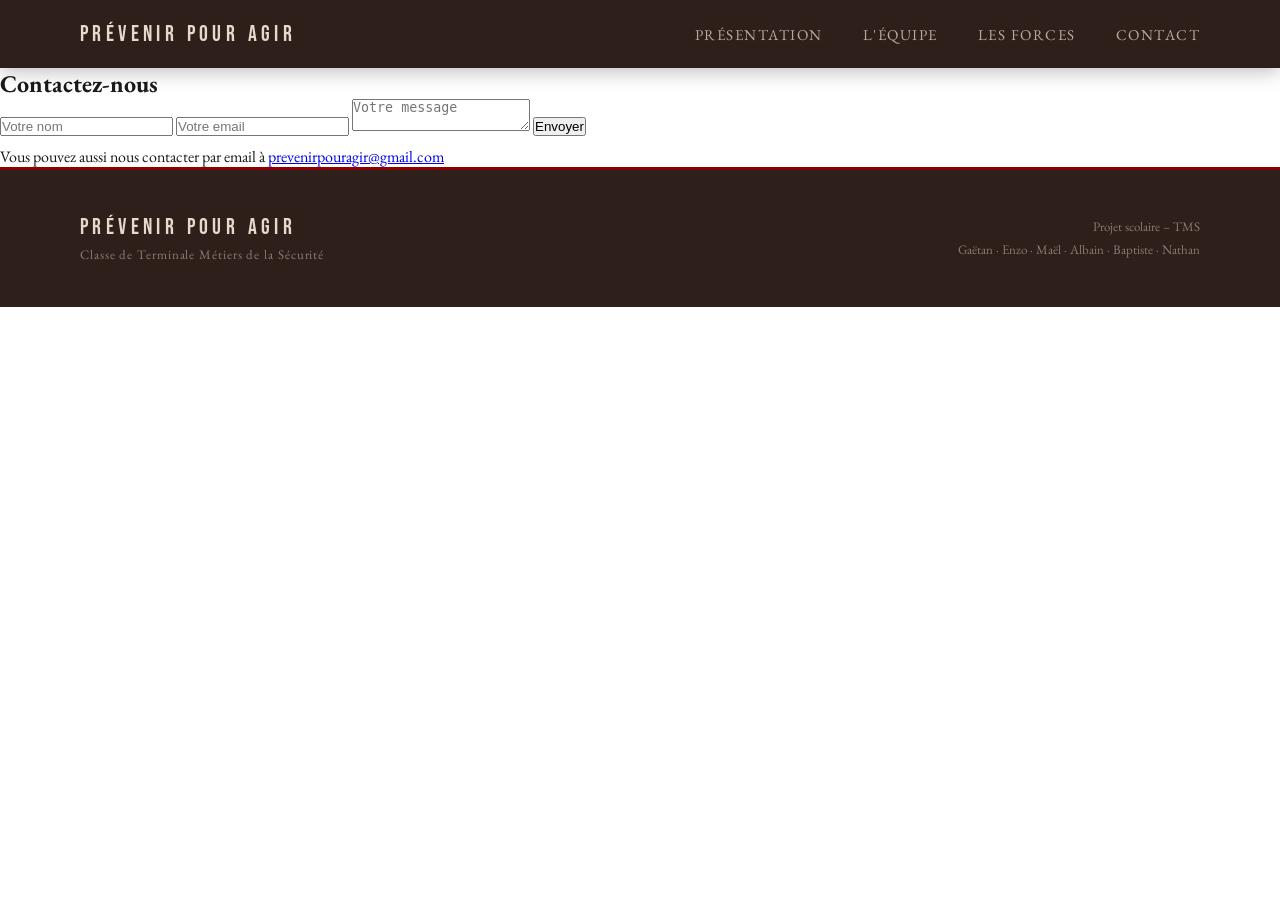
==== contact.html @ b04072f3 "Ajout des principaux contenu" ====
<!DOCTYPE html>
<html lang="fr">
<head>
  <meta charset="UTF-8" />
  <meta name="viewport" content="width=device-width, initial-scale=1.0" />
  <title>Prévenir Pour Agir – Classe de TMS</title>
  <link href="https://fonts.googleapis.com/css2?family=Playfair+Display:wght@400;700;900&family=Bebas+Neue&family=EB+Garamond:wght@400;700&display=swap" rel="stylesheet" />
  <link rel="stylesheet" href="style.css" />
</head>
<body>

  <!-- ── NAVBAR ── -->
  <nav>
    <a class="nav-logo" href="#">Prévenir Pour Agir</a>
    <ul class="nav-links">
      <li><a href="#bienvenue">Présentation</a></li>
      <li><a href="#equipe">L'équipe</a></li>
      <li><a href="#forces">Les forces</a></li>
      <li><a href="#contact">Contact</a></li>
    </ul>
  </nav>

  <section class="content">
    <h2>Contactez-nous</h2>
    <form id="contact-form">
  <input type="text" name="name" placeholder="Votre nom" required>
  <input type="email" name="email" placeholder="Votre email" required>
  <textarea name="message" placeholder="Votre message" required></textarea>

  <!-- honeypot invisible -->
  <input type="text" name="phone" style="display:none">

  <button type="submit" id="submit-btn">Envoyer</button>
  <span id="spinner" style="display:none; margin-left:10px;">⏳ Envoi...</span>
</form>

<div id="form-response" style="margin-top:10px; font-weight:bold;"></div>

<script>
const form = document.getElementById("contact-form");
const responseDiv = document.getElementById("form-response");
const submitBtn = document.getElementById("submit-btn");
const spinner = document.getElementById("spinner");

form.addEventListener("submit", async (e) => {
  e.preventDefault();

  submitBtn.disabled = true;
  spinner.style.display = "inline";
  responseDiv.style.color = "black";
  responseDiv.textContent = "";

  const formData = new FormData(form);

  try {
    const res = await fetch("/api/contact", {
      method: "POST",
      body: formData
    });

    const text = await res.text();

    if (res.ok) {
      responseDiv.style.color = "green";
      responseDiv.textContent = text;
      form.reset();
    } else {
      responseDiv.style.color = "red";
      responseDiv.textContent = text;
    }
  } catch (err) {
    responseDiv.style.color = "red";
    responseDiv.textContent = "Erreur de connexion, réessayez plus tard.";
  } finally {
    submitBtn.disabled = false;
    spinner.style.display = "none";
  }
});
</script>

    <p>Vous pouvez aussi nous contacter par email à <a href="mailto:prevenirpouragir@gmail.com">prevenirpouragir@gmail.com</a></p>
  </section>

    <!-- ── FOOTER ── -->
  <footer id="contact">
    <div>
      <div class="footer-logo">Prévenir Pour Agir</div>
      <div class="footer-sub">Classe de Terminale Métiers de la Sécurité</div>
    </div>
    <div class="footer-right">
      Projet scolaire – TMS<br>
      Gaëtan · Enzo · Maël · Albain · Baptiste · Nathan
    </div>
  </footer>

</body>
</html>
---- style.css ----
*, *::before, *::after { box-sizing: border-box; margin: 0; padding: 0; }

:root {
  --dark:   #2e1f1a;
  --white:  #ffffff;
  --light:  #f7f5f2;
  --mid:    #6b4c3b;
  --accent: #8b0000;
  --border: #e4ddd8;
  --text:   #1a1a1a;
  --muted:  #777;
}

html { scroll-behavior: smooth; }

body {
  background: var(--white);
  font-family: 'EB Garamond', Georgia, serif;
  color: var(--text);
  margin: 0;
}

/* ── NAVBAR ─────────────────────────────────── */
nav {
  position: sticky;
  top: 0;
  z-index: 100;
  background: var(--dark);
  display: flex;
  align-items: center;
  justify-content: space-between;
  padding: 0 80px;
  height: 68px;
  box-shadow: 0 2px 20px rgba(0,0,0,.3);
}

.nav-logo {
  font-family: 'Bebas Neue', sans-serif;
  font-size: 22px;
  letter-spacing: .2em;
  color: #e8d8cc;
  text-decoration: none;
}

.nav-links {
  display: flex;
  gap: 40px;
  list-style: none;
}

.nav-links a {
  font-family: 'EB Garamond', serif;
  font-size: 15px;
  letter-spacing: .1em;
  color: #b8a8a0;
  text-decoration: none;
  text-transform: uppercase;
  transition: color .2s;
}

.nav-links a:hover { color: #fff; }

/* ── HERO ────────────────────────────────────── */
.hero {
  background: var(--dark);
  color: #fff;
  display: flex;
  flex-direction: column;
  align-items: center;
  justify-content: center;
  text-align: center;
  padding: 110px 24px 100px;
  position: relative;
  overflow: hidden;
}

.hero::before {
  content: '';
  position: absolute;
  inset: 0;
  background:
    radial-gradient(ellipse 55% 50% at 15% 65%, rgba(139,0,0,.2) 0%, transparent 70%),
    radial-gradient(ellipse 50% 55% at 85% 25%, rgba(107,76,59,.25) 0%, transparent 70%);
  pointer-events: none;
}

.hero-tag {
  font-family: 'EB Garamond', serif;
  font-size: 13px;
  letter-spacing: .3em;
  text-transform: uppercase;
  color: #c8a898;
  margin-bottom: 22px;
}

.hero h1 {
  font-family: 'Playfair Display', serif;
  font-weight: 900;
  font-size: clamp(56px, 9vw, 108px);
  letter-spacing: -.01em;
  line-height: .93;
  text-transform: uppercase;
  color: #fff;
  margin-bottom: 30px;
  position: relative;
}

.hero-sub {
  font-size: 19px;
  color: #a89890;
  max-width: 560px;
  line-height: 1.65;
  margin-bottom: 44px;
}

.hero-cta {
  display: inline-block;
  background: var(--accent);
  color: #fff;
  font-family: 'Bebas Neue', sans-serif;
  font-size: 16px;
  letter-spacing: .22em;
  padding: 15px 44px;
  text-decoration: none;
  transition: background .2s, transform .15s;
}

.hero-cta:hover {
  background: #a50000;
  transform: translateY(-2px);
}

/* ── PHOTO STRIP ─────────────────────────────── */
.photo-strip {
  display: grid;
  grid-template-columns: repeat(3, 1fr);
  height: 300px;
}

.strip-cell {
  overflow: hidden;
  position: relative;
}

.strip-cell-fire  { background: linear-gradient(135deg, #1a0a00 0%, #5c2800 40%, #c0601a 70%, #e8a040 100%); }
.strip-cell-gend  { background: linear-gradient(160deg, #1a2235 0%, #2e4470 50%, #3a5490 100%); }
.strip-cell-army  { background: linear-gradient(160deg, #2d3018 0%, #5a5f30 50%, #8a8f50 100%); }

.strip-cell-inner {
  width: 100%;
  height: 100%;
  display: flex;
  flex-direction: column;
  align-items: center;
  justify-content: center;
  gap: 14px;
}

.strip-icon { font-size: 72px; }

.strip-label {
  font-family: 'Bebas Neue', sans-serif;
  font-size: 13px;
  letter-spacing: .22em;
  color: rgba(255,255,255,.8);
  border: 1.5px solid rgba(255,255,255,.38);
  padding: 4px 14px;
}

.strip-cell::after {
  content: '';
  position: absolute;
  inset: 0;
  background: rgba(0,0,0,.07);
  pointer-events: none;
}

.copyright {
  font-size: 9px;
  color: rgba(255,255,255,.4);
  position: absolute;
  bottom: 6px;
  left: 8px;
}

/* ── SECTIONS ────────────────────────────────── */
.section-inner {
  max-width: 1140px;
  margin: 0 auto;
}

.section-label {
  font-family: 'EB Garamond', serif;
  font-size: 11px;
  letter-spacing: .32em;
  text-transform: uppercase;
  color: var(--accent);
  margin-bottom: 10px;
}

.section-title {
  font-family: 'Playfair Display', serif;
  font-size: clamp(28px, 3.5vw, 40px);
  font-weight: 700;
  text-transform: uppercase;
  letter-spacing: .05em;
  color: var(--dark);
  text-decoration: underline;
  text-underline-offset: 9px;
  margin-bottom: 44px;
}

/* ── WELCOME / ABOUT ─────────────────────────── */
#bienvenue {
  padding: 90px 80px;
  background: var(--white);
}

.about-grid {
  display: grid;
  grid-template-columns: 1fr 1fr;
  gap: 64px;
}

.about-grid p {
  font-size: 18.5px;
  line-height: 1.85;
  color: #333;
}

/* ── TEAM SECTION ────────────────────────────── */
#equipe {
  padding: 90px 80px;
  background: var(--light);
}

.team-grid {
  display: grid;
  grid-template-columns: repeat(6, 1fr);
  gap: 20px;
}

.team-card {
  background: var(--white);
  border: 1px solid var(--border);
  padding: 28px 14px;
  text-align: center;
  transition: box-shadow .25s, transform .25s;
}

.team-card:hover {
  box-shadow: 0 10px 36px rgba(46,31,26,.12);
  transform: translateY(-5px);
}

.team-avatar {
  width: 58px;
  height: 58px;
  border-radius: 50%;
  background: var(--dark);
  display: flex;
  align-items: center;
  justify-content: center;
  margin: 0 auto 16px;
  font-size: 24px;
}

.team-name {
  font-family: 'EB Garamond', serif;
  font-size: 13px;
  font-weight: 700;
  letter-spacing: .07em;
  text-transform: uppercase;
  color: var(--dark);
  line-height: 1.45;
}

/* ── BOTTOM PHOTOS ───────────────────────────── */
#forces {
  padding: 90px 80px;
  background: var(--white);
}

.bottom-photos {
  display: grid;
  grid-template-columns: repeat(3, 1fr);
  gap: 20px;
  height: 260px;
}

.bp-cell {
  border-radius: 6px;
  overflow: hidden;
  display: flex;
  align-items: center;
  justify-content: center;
  position: relative;
}

.bp-gend {
  background: linear-gradient(135deg, #4a7ab5 0%, #6bafd6 60%, #9fd2f0 100%);
  align-items: flex-end;
  padding-bottom: 22px;
  padding-left: 22px;
}
.bp-fire   { background: linear-gradient(160deg, #1a1a1a 0%, #3a3a3a 50%, #555 100%); }
.bp-police { background: linear-gradient(135deg, #1a2235 0%, #2e3d6b 60%, #4a5faa 100%); }

.badge-side {
  font-family: 'Bebas Neue', sans-serif;
  font-size: 12px;
  letter-spacing: .2em;
  color: #fff;
  writing-mode: vertical-rl;
  transform: rotate(180deg);
}

.badge-white {
  font-family: 'Bebas Neue', sans-serif;
  font-size: 16px;
  letter-spacing: .24em;
  color: #fff;
  border: 2px solid #fff;
  padding: 7px 16px;
}

.bp-fire-inner {
  display: flex;
  flex-direction: column;
  align-items: center;
  gap: 10px;
}

.bp-fire-icon {
  font-size: 60px;
  filter: drop-shadow(0 0 16px #ff6600);
}

.bp-fire-num {
  font-family: 'Bebas Neue', sans-serif;
  font-size: 11px;
  letter-spacing: .22em;
  color: rgba(255,255,255,.35);
}

/* ── FOOTER ─────────────────────────────────── */
footer {
  background: var(--dark);
  color: #c8b8b0;
  padding: 44px 80px;
  display: flex;
  justify-content: space-between;
  align-items: center;
  border-top: 3px solid var(--accent);
}

.footer-logo {
  font-family: 'Bebas Neue', sans-serif;
  font-size: 22px;
  letter-spacing: .2em;
  color: #e8d8cc;
}

.footer-sub {
  font-size: 13px;
  letter-spacing: .07em;
  color: #8a7a74;
  margin-top: 5px;
}

.footer-right {
  font-size: 13px;
  text-align: right;
  color: #8a7a74;
  line-height: 1.7;
}
.footer-contact {
  background: var(--accent);
  color: #fff;
  font-family: 'Bebas Neue', sans-serif;
  font-size: 12px;
  letter-spacing: .22em;
  padding: 10px 28px;
  text-decoration: none;
  transition: background .2s, transform .15s;
}

/* ── RESPONSIVE ──────────────────────────────── */
@media (max-width: 1024px) {
  nav, #bienvenue, #equipe, #forces, footer { padding-left: 36px; padding-right: 36px; }
  .team-grid { grid-template-columns: repeat(3, 1fr); }
}

@media (max-width: 720px) {
  nav { padding: 0 20px; }
  .nav-links { display: none; }
  .photo-strip { grid-template-columns: 1fr; height: auto; }
  .strip-cell { height: 200px; }
  #bienvenue, #equipe, #forces { padding: 60px 20px; }
  .about-grid { grid-template-columns: 1fr; gap: 28px; }
  .team-grid { grid-template-columns: repeat(2, 1fr); }
  .bottom-photos { grid-template-columns: 1fr; height: auto; }
  .bp-cell { height: 180px; }
  footer { flex-direction: column; gap: 16px; text-align: center; padding: 36px 20px; }
  .footer-right { text-align: center; }
}
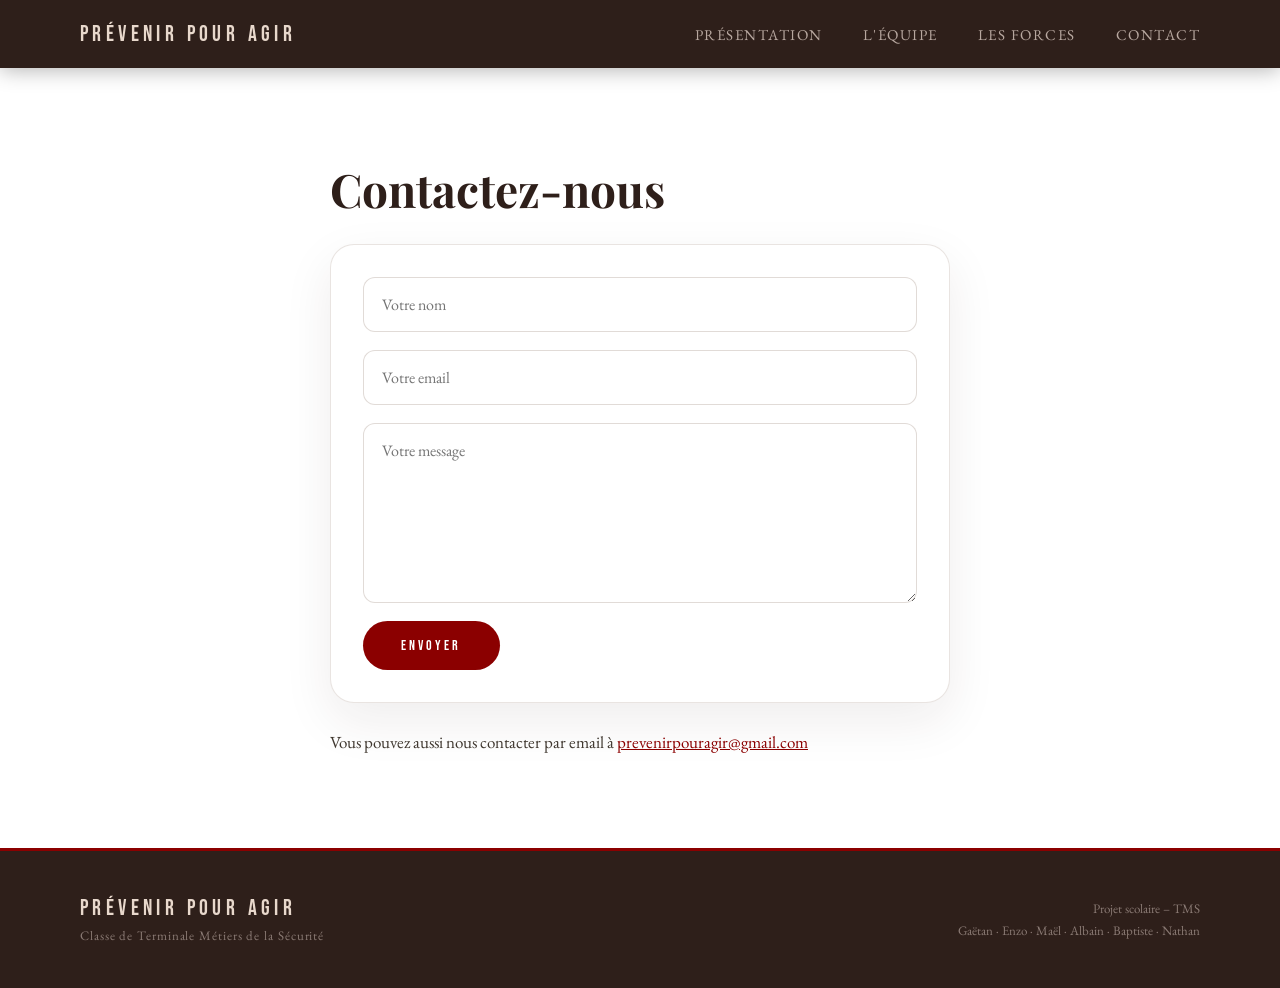
==== commit 87535393: "Ajout des Risques et MAJ du Formulaire de contacte" ====
--- a/contact.html
+++ b/contact.html
@@ -11,78 +11,37 @@
 
   <!-- ── NAVBAR ── -->
   <nav>
-    <a class="nav-logo" href="#">Prévenir Pour Agir</a>
+    <a class="nav-logo" href="index.html">Prévenir Pour Agir</a>
     <ul class="nav-links">
-      <li><a href="#bienvenue">Présentation</a></li>
-      <li><a href="#equipe">L'équipe</a></li>
-      <li><a href="#forces">Les forces</a></li>
-      <li><a href="#contact">Contact</a></li>
+      <li><a href="index.html">Présentation</a></li>
+      <li><a href="index.html#equipe">L'équipe</a></li>
+      <li><a href="index.html#forces">Les forces</a></li>
+      <li><a href="contact.html#contact">Contact</a></li>
     </ul>
   </nav>
 
-  <section class="content">
+  <section class="content" id="contact">
     <h2>Contactez-nous</h2>
     <form id="contact-form">
-  <input type="text" name="name" placeholder="Votre nom" required>
-  <input type="email" name="email" placeholder="Votre email" required>
-  <textarea name="message" placeholder="Votre message" required></textarea>
+      <input type="text" name="name" placeholder="Votre nom" required>
+      <input type="email" name="email" placeholder="Votre email" required>
+      <textarea name="message" placeholder="Votre message" required></textarea>
 
-  <!-- honeypot invisible -->
-  <input type="text" name="phone" style="display:none">
+      <!-- honeypot invisible -->
+      <input type="text" name="phone" style="display:none">
 
-  <button type="submit" id="submit-btn">Envoyer</button>
-  <span id="spinner" style="display:none; margin-left:10px;">⏳ Envoi...</span>
-</form>
+      <button type="submit" id="submit-btn">Envoyer</button>
+      <span id="spinner" style="display:none; margin-left:10px;">⏳ Envoi...</span>
+    </form>
 
-<div id="form-response" style="margin-top:10px; font-weight:bold;"></div>
-
-<script>
-const form = document.getElementById("contact-form");
-const responseDiv = document.getElementById("form-response");
-const submitBtn = document.getElementById("submit-btn");
-const spinner = document.getElementById("spinner");
-
-form.addEventListener("submit", async (e) => {
-  e.preventDefault();
-
-  submitBtn.disabled = true;
-  spinner.style.display = "inline";
-  responseDiv.style.color = "black";
-  responseDiv.textContent = "";
-
-  const formData = new FormData(form);
-
-  try {
-    const res = await fetch("/api/contact", {
-      method: "POST",
-      body: formData
-    });
-
-    const text = await res.text();
-
-    if (res.ok) {
-      responseDiv.style.color = "green";
-      responseDiv.textContent = text;
-      form.reset();
-    } else {
-      responseDiv.style.color = "red";
-      responseDiv.textContent = text;
-    }
-  } catch (err) {
-    responseDiv.style.color = "red";
-    responseDiv.textContent = "Erreur de connexion, réessayez plus tard.";
-  } finally {
-    submitBtn.disabled = false;
-    spinner.style.display = "none";
-  }
-});
-</script>
+    <div id="form-response"></div>
+    <script src="script.js"></script>
 
     <p>Vous pouvez aussi nous contacter par email à <a href="mailto:prevenirpouragir@gmail.com">prevenirpouragir@gmail.com</a></p>
   </section>
 
     <!-- ── FOOTER ── -->
-  <footer id="contact">
+  <footer>
     <div>
       <div class="footer-logo">Prévenir Pour Agir</div>
       <div class="footer-sub">Classe de Terminale Métiers de la Sécurité</div>
--- a/style.css
+++ b/style.css
@@ -62,8 +62,8 @@
 
 /* ── HERO ────────────────────────────────────── */
 .hero {
-  background: var(--dark);
-  color: #fff;
+  background: url('asset/Groupe\ PPA.jpg') center / cover no-repeat;
+  color: #000000;
   display: flex;
   flex-direction: column;
   align-items: center;
@@ -78,9 +78,7 @@
   content: '';
   position: absolute;
   inset: 0;
-  background:
-    radial-gradient(ellipse 55% 50% at 15% 65%, rgba(139,0,0,.2) 0%, transparent 70%),
-    radial-gradient(ellipse 50% 55% at 85% 25%, rgba(107,76,59,.25) 0%, transparent 70%);
+  background: rgba(0, 0, 0, 0);
   pointer-events: none;
 }
 
@@ -89,7 +87,7 @@
   font-size: 13px;
   letter-spacing: .3em;
   text-transform: uppercase;
-  color: #c8a898;
+  color: #000000;
   margin-bottom: 22px;
 }
 
@@ -107,7 +105,7 @@
 
 .hero-sub {
   font-size: 19px;
-  color: #a89890;
+  color: #000000;
   max-width: 560px;
   line-height: 1.65;
   margin-bottom: 44px;
@@ -246,6 +244,7 @@
   padding: 28px 14px;
   text-align: center;
   transition: box-shadow .25s, transform .25s;
+  position: relative;
 }
 
 .team-card:hover {
@@ -254,8 +253,8 @@
 }
 
 .team-avatar {
-  width: 58px;
-  height: 58px;
+  width: 80px;
+  height: 80px;
   border-radius: 50%;
   background: var(--dark);
   display: flex;
@@ -263,6 +262,13 @@
   justify-content: center;
   margin: 0 auto 16px;
   font-size: 24px;
+  overflow: hidden;
+}
+
+.team-avatar img {
+  width: 100%;
+  height: 100%;
+  object-fit: cover;
 }
 
 .team-name {
@@ -273,6 +279,40 @@
   text-transform: uppercase;
   color: var(--dark);
   line-height: 1.45;
+}
+
+.team-intro {
+  position: absolute;
+  bottom: 100%;
+  left: 50%;
+  transform: translateX(-50%);
+  background: var(--white);
+  border: 1px solid var(--border);
+  border-radius: 4px;
+  padding: 8px 12px;
+  font-family: 'EB Garamond', serif;
+  font-size: 14px;
+  color: var(--text);
+  box-shadow: 0 4px 12px rgba(0,0,0,0.15);
+  width: 200px;
+  text-align: left;
+  display: none;
+  z-index: 10;
+  margin-bottom: 8px;
+}
+
+.team-intro::after {
+  content: '';
+  position: absolute;
+  top: 100%;
+  left: 50%;
+  transform: translateX(-50%);
+  border: 5px solid transparent;
+  border-top-color: var(--white);
+}
+
+.team-card:hover .team-intro {
+  display: block;
 }
 
 /* ── BOTTOM PHOTOS ───────────────────────────── */
@@ -343,6 +383,187 @@
   color: rgba(255,255,255,.35);
 }
 
+/* ── RISQUES SECTION ─────────────────────────── */
+#risques {
+  padding: 90px 80px;
+  background: var(--light);
+}
+
+.risks-content {
+  display: grid;
+  grid-template-columns: repeat(2, minmax(0, 1fr));
+  gap: 28px;
+}
+
+.risk-item {
+  background: var(--white);
+  border: 1px solid rgba(107, 76, 59, 0.12);
+  border-radius: 24px;
+  padding: 32px;
+  box-shadow: 0 18px 50px rgba(46, 31, 26, 0.08);
+  transition: transform 0.3s ease, box-shadow 0.3s ease;
+}
+
+.risk-item:hover {
+  transform: translateY(-5px);
+  box-shadow: 0 24px 64px rgba(46, 31, 26, 0.14);
+}
+
+.risk-icon {
+  display: inline-flex;
+  align-items: center;
+  justify-content: center;
+  width: 64px;
+  height: 64px;
+  border-radius: 50%;
+  background: rgba(139, 0, 0, 0.12);
+  color: var(--accent);
+  font-size: 32px;
+  margin-bottom: 24px;
+}
+
+.risk-title {
+  font-family: 'Playfair Display', serif;
+  font-size: clamp(26px, 3vw, 34px);
+  font-weight: 700;
+  text-transform: uppercase;
+  letter-spacing: .04em;
+  color: var(--dark);
+  margin-bottom: 18px;
+}
+
+.risk-description {
+  font-family: 'EB Garamond', serif;
+  font-size: 16px;
+  color: var(--text);
+  margin-bottom: 16px;
+}
+
+.risk-text {
+  font-family: 'EB Garamond', serif;
+  font-size: 17px;
+  line-height: 1.8;
+  color: #3f372f;
+  margin-bottom: 18px;
+}
+
+.risk-text a {
+  color: var(--accent);
+  text-decoration: underline;
+}
+
+.risk-text ul {
+  margin: 16px 0 0 20px;
+  padding-left: 0;
+  list-style: disc;
+}
+
+.risk-text ul li {
+  margin-bottom: 10px;
+}
+
+.risk-text li {
+  font-size: 17px;
+  line-height: 1.75;
+}
+
+.risk-item p:last-child {
+  margin-bottom: 0;
+}
+
+/* ── CONTACT PAGE ───────────────────────────── */
+.content {
+  max-width: 780px;
+  margin: 0 auto;
+  padding: 90px 80px;
+}
+
+.content h2 {
+  font-family: 'Playfair Display', serif;
+  font-size: clamp(32px, 4vw, 46px);
+  margin-bottom: 24px;
+  color: var(--dark);
+}
+
+#contact-form {
+  display: grid;
+  gap: 18px;
+  background: var(--white);
+  border: 1px solid rgba(107, 76, 59, 0.15);
+  border-radius: 24px;
+  padding: 32px;
+  box-shadow: 0 18px 50px rgba(46, 31, 26, 0.08);
+}
+
+#contact-form input,
+#contact-form textarea {
+  width: 100%;
+  border: 1px solid rgba(107, 76, 59, 0.2);
+  border-radius: 12px;
+  padding: 16px 18px;
+  font-family: 'EB Garamond', serif;
+  font-size: 16px;
+  color: var(--text);
+  background: #fff;
+  transition: border-color 0.2s ease, box-shadow 0.2s ease;
+}
+
+#contact-form input:focus,
+#contact-form textarea:focus {
+  outline: none;
+  border-color: var(--accent);
+  box-shadow: 0 0 0 4px rgba(139, 0, 0, 0.12);
+}
+
+#contact-form textarea {
+  min-height: 180px;
+  resize: vertical;
+}
+
+#submit-btn {
+  width: fit-content;
+  border: none;
+  border-radius: 999px;
+  background: var(--accent);
+  color: #fff;
+  padding: 16px 38px;
+  font-family: 'Bebas Neue', sans-serif;
+  font-size: 14px;
+  letter-spacing: 0.22em;
+  text-transform: uppercase;
+  cursor: pointer;
+  transition: transform 0.2s ease, background 0.2s ease;
+}
+
+#submit-btn:hover {
+  background: #a50000;
+  transform: translateY(-2px);
+}
+
+#submit-btn:disabled {
+  opacity: 0.65;
+  cursor: not-allowed;
+  transform: none;
+}
+
+#form-response {
+  color: var(--dark);
+  font-size: 16px;
+  line-height: 1.7;
+}
+
+.content p {
+  margin-top: 24px;
+  font-size: 17px;
+  line-height: 1.85;
+  color: #3f372f;
+}
+
+.content a {
+  color: var(--accent);
+  text-decoration: underline;
+}
+
 /* ── FOOTER ─────────────────────────────────── */
 footer {
   background: var(--dark);
@@ -388,7 +609,7 @@
 /* ── RESPONSIVE ──────────────────────────────── */
 @media (max-width: 1024px) {
   nav, #bienvenue, #equipe, #forces, footer { padding-left: 36px; padding-right: 36px; }
-  .team-grid { grid-template-columns: repeat(3, 1fr); }
+  .team-grid { grid-template-columns: repeat(4, 1fr); }
 }
 
 @media (max-width: 720px) {
@@ -396,11 +617,13 @@
   .nav-links { display: none; }
   .photo-strip { grid-template-columns: 1fr; height: auto; }
   .strip-cell { height: 200px; }
-  #bienvenue, #equipe, #forces { padding: 60px 20px; }
+  #bienvenue, #equipe, #forces, #risques { padding: 60px 20px; }
   .about-grid { grid-template-columns: 1fr; gap: 28px; }
   .team-grid { grid-template-columns: repeat(2, 1fr); }
   .bottom-photos { grid-template-columns: 1fr; height: auto; }
   .bp-cell { height: 180px; }
+  .content { padding: 60px 20px; }
+  #contact-form { padding: 24px; }
   footer { flex-direction: column; gap: 16px; text-align: center; padding: 36px 20px; }
   .footer-right { text-align: center; }
 }
